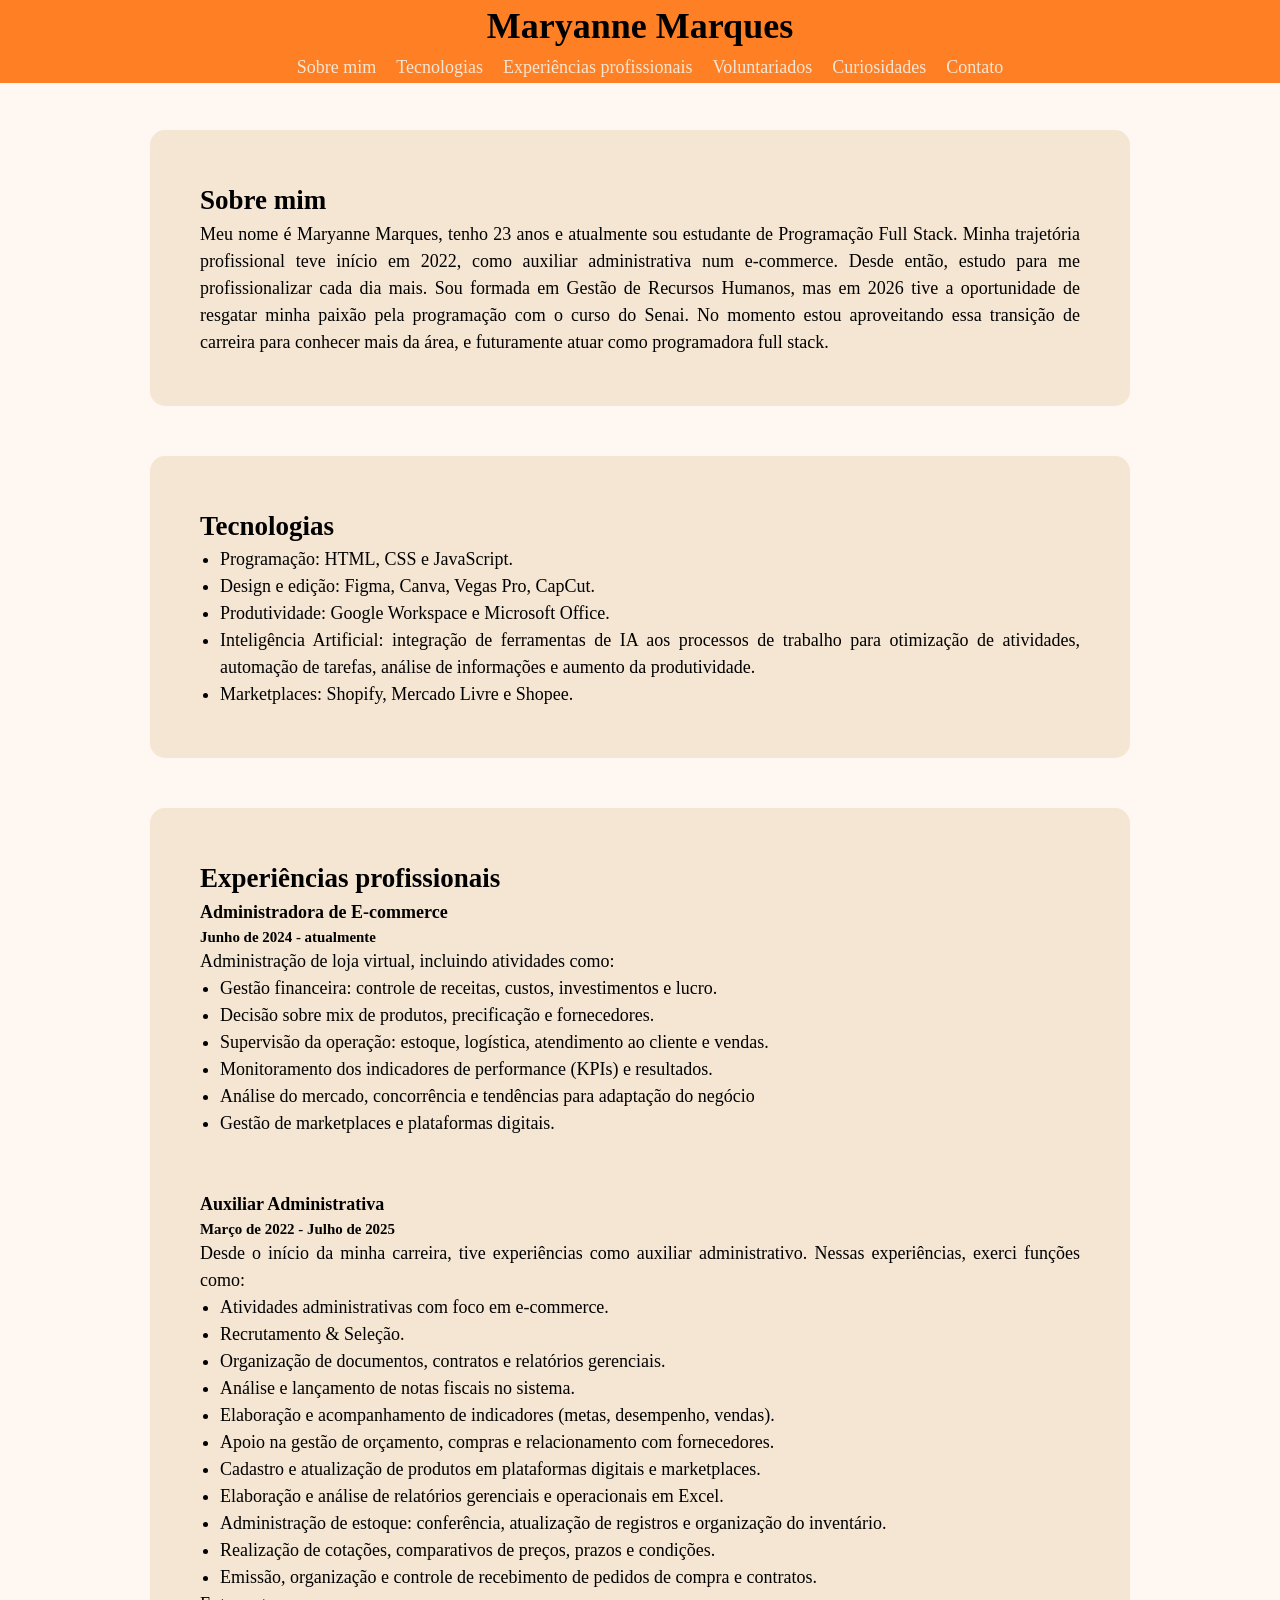
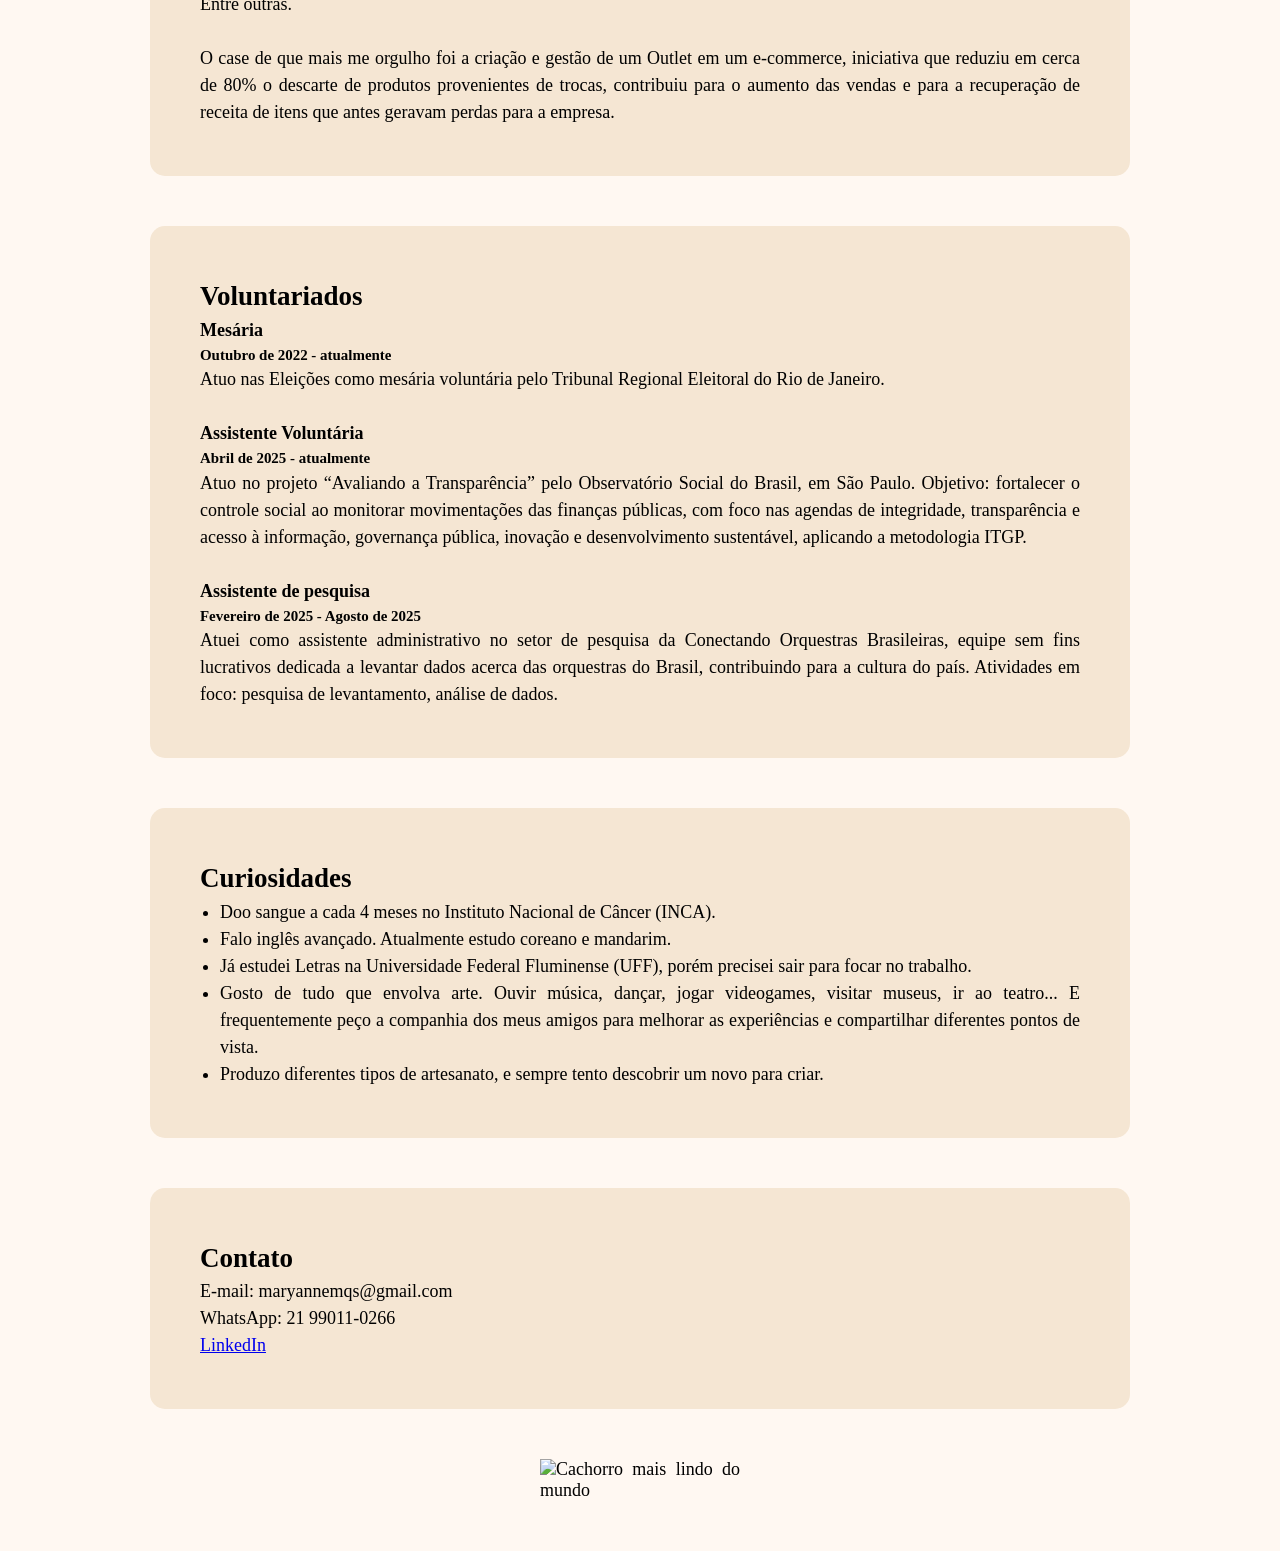
==== index.html @ cbc65595 "Rename novo.html to index.html" ====
<!DOCTYPE html>
<html lang="pt-BR">
<head>
    <meta charset="UTF-8">
    <meta name="viewport" content="width=device-width, initial-scale=1.0">
    <title>Maryanne Marques</title>
    <link rel="stylesheet" href="novo.css">
</head>
<body>
<!-- Cabeçalho -->
<header class="header">
    <h1>Maryanne Marques</h1>

<nav class="nav-menu">
    <ul>
    <li><a href="#sobre">Sobre mim</a></li>
    <li><a href="#tecnologias">Tecnologias</a></li>
    <li><a href="#experiencias">Experiências profissionais</a></li>
    <li><a href="#voluntariado">Voluntariados</a></li>
    <li><a href="#curiosidades">Curiosidades</a></li>
    <li><a href="#contato">Contato</a></li>
    </ul>
    </nav>
  </header>

<!-- Produtos -->
<section class="sobre" id="sobre"> 
    <h2>Sobre mim</h2>
    <article>
    <p>Meu nome é Maryanne Marques, tenho 23 anos e atualmente sou estudante de Programação Full Stack. Minha trajetória profissional teve início em 2022, como auxiliar administrativa num e-commerce. Desde então, estudo para me profissionalizar cada dia mais. Sou formada em Gestão de Recursos Humanos, mas em 2026 tive a oportunidade de resgatar minha paixão pela programação com o curso do Senai. No momento estou aproveitando essa transição de carreira para conhecer mais da área, e futuramente atuar como programadora full stack.</p>
    </article>
</section>

<section class="tecnologias" id="tecnologias">
    <h2>Tecnologias</h2>
    <article>
        <ul><li>Programação: HTML, CSS e JavaScript.</li>
            <li>Design e edição: Figma, Canva, Vegas Pro, CapCut.</li>
            <li>Produtividade: Google Workspace e Microsoft Office.</li>
            <li>Inteligência Artificial: integração de ferramentas de IA aos processos de trabalho para otimização de atividades, automação de tarefas, análise de informações e aumento da produtividade.</li>
            <li>Marketplaces: Shopify, Mercado Livre e Shopee.</li>
        </ul>
    </article>
</section>

<section class="experiencias" id="experiencias">
    <h2>Experiências profissionais</h2>
    <article>
            <h4>Administradora de E-commerce</h4>
            <h5>Junho de 2024 - atualmente</h5>
            Administração de loja virtual, incluindo atividades como:
            <ul><li>Gestão financeira: controle de receitas, custos, investimentos e lucro.</li>
            <li>Decisão sobre mix de produtos, precificação e fornecedores.</li>
            <li>Supervisão da operação: estoque, logística, atendimento ao cliente e vendas.</li>
            <li>Monitoramento dos indicadores de performance (KPIs) e resultados.</li>
            <li>Análise do mercado, concorrência e tendências para adaptação do negócio</li>
            <li>Gestão de marketplaces e plataformas digitais.</li></ul>
            <br>
            <br>
            <h4>Auxiliar Administrativa</h4>
            <h5>Março de 2022 - Julho de 2025</h5>
            Desde o início da minha carreira, tive experiências como auxiliar administrativo. Nessas experiências, exerci funções como:
            <ul><li>Atividades administrativas com foco em e-commerce.</li>
            <li>Recrutamento & Seleção.</li>
            <li>Organização de documentos, contratos e relatórios gerenciais.</li>
            <li>Análise e lançamento de notas fiscais no sistema.</li>
            <li>Elaboração e acompanhamento de indicadores (metas, desempenho, vendas).</li>
            <li>Apoio na gestão de orçamento, compras e relacionamento com fornecedores.</li>
            <li>Cadastro e atualização de produtos em plataformas digitais e marketplaces.</li>
            <li>Elaboração e análise de relatórios gerenciais e operacionais em Excel.</li>
            <li>Administração de estoque: conferência, atualização de registros e organização do inventário.</li>
            <li>Realização de cotações, comparativos de preços, prazos e condições.</li>
            <li>Emissão, organização e controle de recebimento de pedidos de compra e contratos.</li></ul>
            Entre outras.
            <br>
            <br>
            <p>O case de que mais me orgulho foi a criação e gestão de um Outlet em um e-commerce, iniciativa que reduziu em cerca de 80% o descarte de produtos provenientes de trocas, contribuiu para o aumento das vendas e para a recuperação de receita de itens que antes geravam perdas para a empresa.</p>
    </article>
</section>

<section class="voluntariado" id="voluntariado">
    <h2>Voluntariados</h2>
    <article>
        <h4>Mesária</h4> 
        <h5>Outubro de 2022 - atualmente</h5> 
        <p>Atuo nas Eleições como mesária voluntária pelo Tribunal Regional Eleitoral do Rio de Janeiro.</p>
        <br>
        <h4>Assistente Voluntária</h4>
        <h5>Abril de 2025 - atualmente</h5>
        <p>Atuo no projeto “Avaliando a Transparência” pelo Observatório Social do Brasil, em São Paulo. Objetivo: fortalecer o controle social ao monitorar movimentações das finanças públicas, com foco nas agendas de integridade, transparência e acesso à informação, governança pública, inovação e desenvolvimento sustentável, aplicando a metodologia ITGP.</p>
        <br>
        <h4>Assistente de pesquisa</h4>
        <h5>Fevereiro de 2025 - Agosto de 2025</h5>
        <p>Atuei como assistente administrativo no setor de pesquisa da Conectando Orquestras Brasileiras, equipe sem fins lucrativos dedicada a levantar dados acerca das orquestras do Brasil, contribuindo para a cultura do país. Atividades em foco: pesquisa de levantamento, análise de dados.</p>
    </article>
</section>

<section class="curiosidades" id="curiosidades">
    <h2>Curiosidades</h2>
    <article>
        <ul><li>Doo sangue a cada 4 meses no Instituto Nacional de Câncer (INCA).</li>
        <li>Falo inglês avançado. Atualmente estudo coreano e mandarim.</li>
        <li>Já estudei Letras na Universidade Federal Fluminense (UFF), porém precisei sair para focar no trabalho.</li>
        <li>Gosto de tudo que envolva arte. Ouvir música, dançar, jogar videogames, visitar museus, ir ao teatro... E frequentemente peço a companhia dos meus amigos para melhorar as experiências e compartilhar diferentes pontos de vista.</li>
        <li>Produzo diferentes tipos de artesanato, e sempre tento descobrir um novo para criar.</li></ul>
    </article>
</section>

<section class="contato" id="contato">
    <h2>Contato</h2>
    <article>
        <p>E-mail: maryannemqs@gmail.com</p>
        <p>WhatsApp: 21 99011-0266</p>
        <a href="https://www.linkedin.com/in/mary-marques/"> LinkedIn</a>
    </article>
</section>

<img class="foto"
    src='https://i.postimg.cc/T3xGCwgp/IMG-20251005-111234-removebg-preview.png' border='0' 
    alt='Cachorro mais lindo do mundo'>

<!--<img class="foto"
    src="img/prince.png"
    alt="Cachorro mais lindo do mundo">-->

</body>
</html>
---- novo.css ----
* {
    margin: 0;
    padding: 0;
    box-sizing: border-box;
}

body {
    font-family: Georgia, 'Times New Roman', Times, serif;
    font-size: 18px;
    text-decoration-color: #2F2F2F;
    background-color: #FFF8F2;
    text-align: justify;
    padding-top: 80px;
    position: static;
}

.header {
    padding: 5px;
    position: fixed;
    text-align: center;
    background-color: #FF7F24;
    width: 100%;
    top: 0;
    z-index: 1000;
}

.nav-menu ul {
    display: flex;
    justify-content: center;
    list-style: none;
    margin-top: 10px;
}

.nav-menu a {
    text-decoration: none;
    margin: 0 10px;
    color: #F5E6D3;
}

.nav-menu a:hover {
    text-decoration: underline;
}

section {
    font-family: Georgia, 'Times New Roman', Times, serif;
    background-color: #F5E6D3;
    padding: 50px;
    margin: 50px 150px;
    scroll-margin-top: 90px;
    text-align: justify;
    border-radius: 15px;
    line-height: 1.5;
}

ul {
    padding-left: 20px;
}

.foto {
    display: block;
    margin: 0 auto;
    width: 200px;
    margin-bottom: 50px;
}
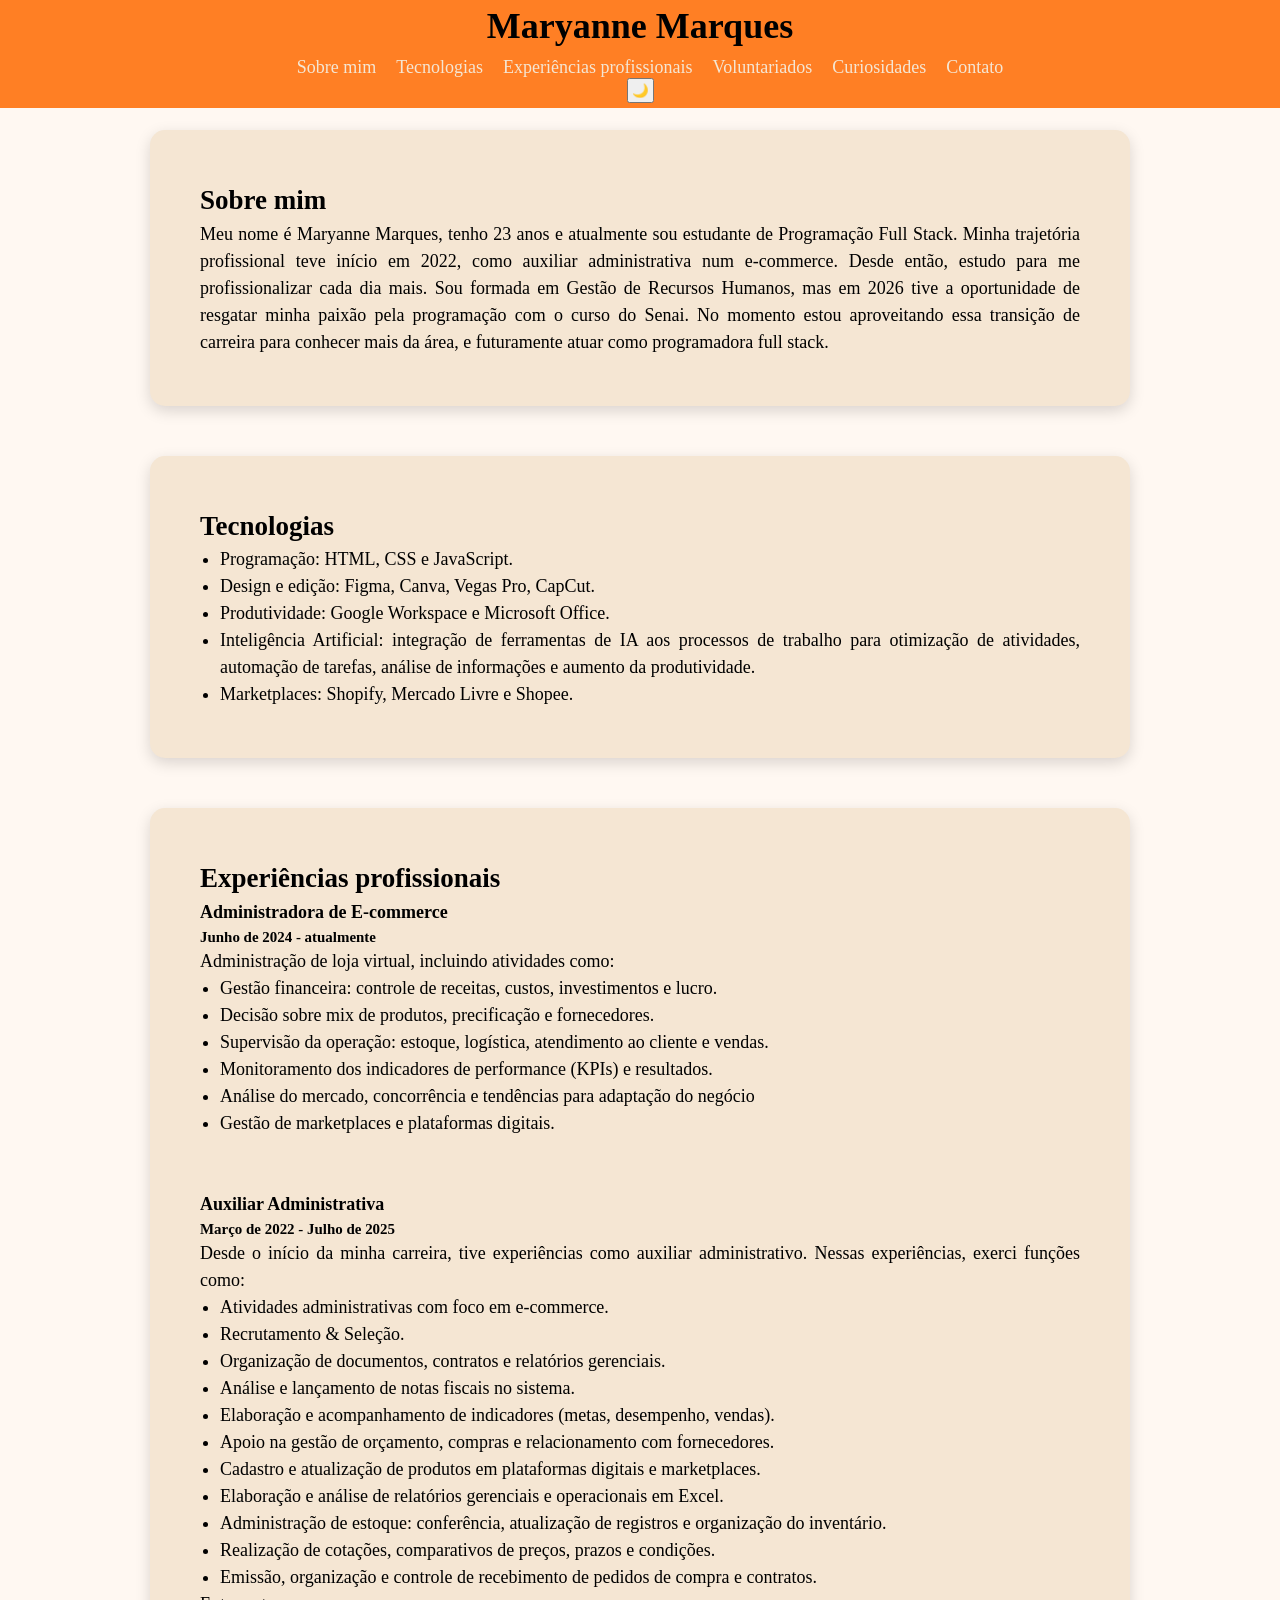
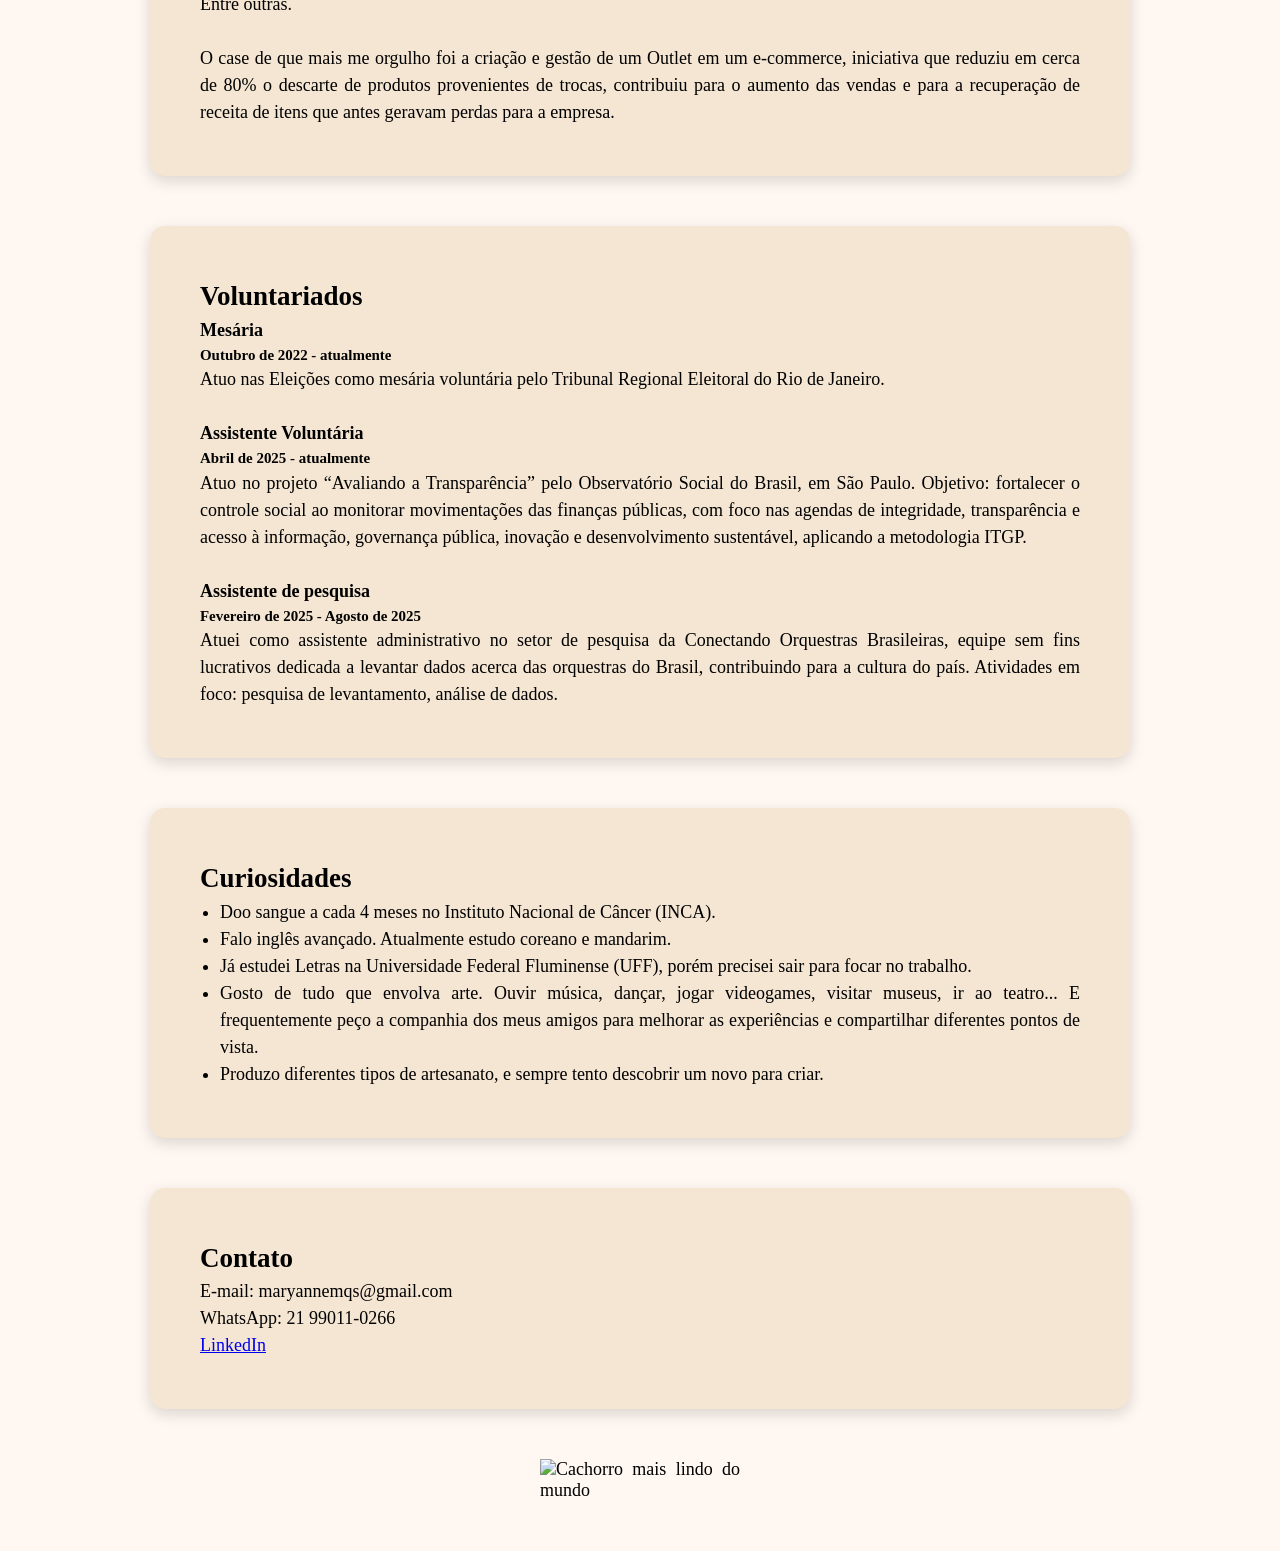
==== commit 3af6d871: "att" ====
--- a/index.html
+++ b/index.html
@@ -21,6 +21,7 @@
     <li><a href="#contato">Contato</a></li>
     </ul>
     </nav>
+    <button id="tema">🌙</button>
   </header>
 
 <!-- Produtos -->
@@ -123,5 +124,6 @@
     src="img/prince.png"
     alt="Cachorro mais lindo do mundo">-->
 
+    <script src="novo.js"></script>
 </body>
-</html>
+</html>
--- a/novo.css
+++ b/novo.css
@@ -2,6 +2,10 @@
     margin: 0;
     padding: 0;
     box-sizing: border-box;
+}
+
+html {
+    scroll-behavior: smooth;
 }
 
 body {
@@ -12,6 +16,27 @@
     text-align: justify;
     padding-top: 80px;
     position: static;
+}
+
+body.dark {
+    background: #221A16;
+    color: #E2E8F0;
+}
+
+section.dark {
+    background: #3A2C24;
+    color: white;
+}
+
+.dark .header {
+    background: #A8511A;
+    color: white;
+}
+
+button {
+    padding: 3px 3px;
+    cursor: pointer;
+    text-align: right;
 }
 
 .header {
@@ -46,10 +71,11 @@
     background-color: #F5E6D3;
     padding: 50px;
     margin: 50px 150px;
-    scroll-margin-top: 90px;
+    scroll-margin-top: 120px;
     text-align: justify;
     border-radius: 15px;
     line-height: 1.5;
+    box-shadow: 0 5px 15px rgb(0, 0, 0, 0.15);
 }
 
 ul {
@@ -61,4 +87,4 @@
     margin: 0 auto;
     width: 200px;
     margin-bottom: 50px;
-}
+}
